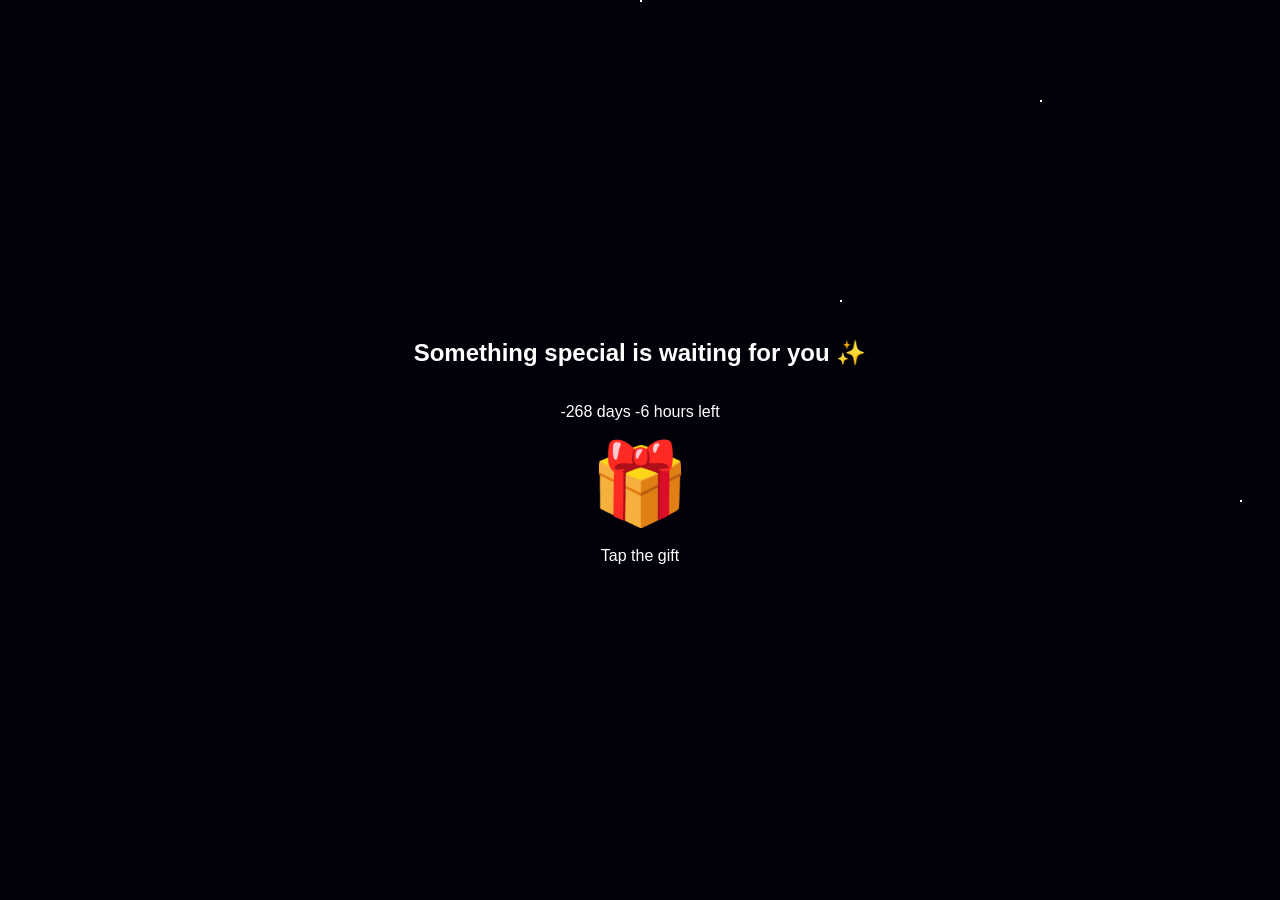
==== index.html @ af86b9a0 "Add files via upload" ====
<!DOCTYPE html>
<html>
<head>
<meta name="viewport" content="width=device-width, initial-scale=1">
<title>Our Little Universe ❤️</title>
<link rel="stylesheet" href="style.css">
</head>

<body>

<audio id="bgMusic" loop>
<source src="music/song.mp3" type="audio/mp3">
</audio>

<div class="stars"></div>
<div class="hearts"></div>

<section class="start">
<h1>Something special is waiting for you ✨</h1>
<p id="countdown"></p>
<div class="gift" onclick="openGift()">🎁</div>
<p>Tap the gift</p>
</section>

<section id="content" class="hidden">

<h1 class="title">Happy 19th Birthday ❤️</h1>

<section class="gallery">
<h2>Our Beautiful Moments</h2>

<div class="grid">

<img src="images/pic1.jpeg" onclick="showMemory(1)">
<img src="images/pic2.jpeg" onclick="showMemory(2)">
<img src="images/pic3.jpeg" onclick="showMemory(3)">
<img src="images/pic4.jpeg" onclick="showMemory(4)">
<img src="images/pic5.jpeg" onclick="showMemory(5)">
<img src="images/pic6.jpeg" onclick="showMemory(6)">
<img src="images/pic7.jpeg" onclick="showMemory(7)">
<img src="images/pic8.jpeg" onclick="showMemory(8)">
<img src="images/pic9.jpeg" onclick="showMemory(9)">

</div>
</section>

<section class="video">





</section>

<section class="promise">

<h2>A Promise From Me ❤️</h2>

<p>
TRUST ME! <br><br>

I'm not going to lose feelings.<br>
I'm not going to find someone better.<br>
I'm not going to do anything wrong with you.<br>
And I'm not going to leave you.<br><br>

I've already made up my mind.<br>
I want you and only you.<br>
No one else.<br><br>

Because to me you're my kind of perfect.<br>
And I can't imagine my life without you.<br><br>

I just love you.<br>
That's all.<br>
Pure and simple.
</p>

</section>


<section class="telugu">

<h2>Something I Want To Tell You 💖</h2>

<p>

Nuv ela ochavo ndk ochavo nak telidhu but ochesav.<br>
I feel soo happy like everything.<br><br>

Nen badha padthe nuv inka paadthav.<br>
Nen chestha chestha ani chepthav.<br>
I feel soo lucky to have you.<br><br>

This more than a year journey is happy tears, fightings.<br>
But manam eppudu velipolehdu.<br><br>

Nen enni thapulu chesina nuv forgive me.<br>
Nuv na medha arichina nannu odhilesi poledhu.<br><br>

Trust me I love you forever and ever.<br>
Thankyou soo much for existing.<br><br>

And finally happy 19 you little cupcake 🎂❤️

</p>

</section>
<h2>Watch This ❤️</h2>
<video controls onplay="stopMusic()">
<source src="video/message.mp4" type="video/mp4">
</video>
</section>


<div id="popup" class="popup">
<div class="popup-content">
<p id="popupText"></p>
</div>
</div>

<script src="script.js"></script>

</body>
</html>
---- style.css ----
body{
margin:0;
font-family:Arial;
background:#02010a;
color:white;
text-align:center;
overflow-x:hidden;
}

.start{
height:100vh;
display:flex;
flex-direction:column;
justify-content:center;
}

.gift{
font-size:80px;
cursor:pointer;
transition:0.3s;
}

.gift:hover{
transform:scale(1.2);
}

.hidden{
display:none;
}

.title{
margin-top:40px;
font-size:40px;
color:#ff7aa8;
}

.gallery{
padding:40px;
}

.grid{
display:grid;
grid-template-columns:repeat(3,1fr);
gap:15px;
max-width:900px;
margin:auto;
}

.grid img{
width:100%;
border-radius:15px;
cursor:pointer;
box-shadow:0 0 15px rgba(255,255,255,0.3);
transition:0.3s;
}

.grid img:hover{
transform:scale(1.05);
box-shadow:0 0 25px pink;
}

.video video{
width:80%;
max-width:700px;
border-radius:20px;
}

.promise,.telugu{
padding:60px;
max-width:700px;
margin:auto;
line-height:1.7;
font-size:20px;
}

/* popup */

.popup{
display:none;
position:fixed;
top:0;
left:0;
width:100%;
height:100%;
background:rgba(0,0,0,0.7);
justify-content:center;
align-items:center;
}

.popup-content{
background:white;
color:black;
padding:25px;
border-radius:15px;
max-width:300px;
}

/* stars */

.stars{
position:fixed;
width:100%;
height:100%;
background:transparent;
z-index:-2;
}

.stars::after{
content:"";
position:absolute;
width:2px;
height:2px;
background:white;
box-shadow:
200px 300px white,
400px 100px white,
600px 500px white,
800px 200px white,
1000px 400px white,
1200px 100px white,
1400px 600px white,
1600px 300px white;
animation:twinkle 4s infinite alternate;
}

@keyframes twinkle{
from{opacity:0.3;}
to{opacity:1;}
}

/* hearts */

.hearts::before{
content:"❤️ ❤️ ❤️ ❤️ ❤️ ❤️ ❤️";
position:fixed;
top:-10%;
left:0;
font-size:22px;
opacity:0.3;
animation:fall 12s linear infinite;
}

@keyframes fall{
0%{transform:translateY(-10%)}
100%{transform:translateY(110vh)}
}
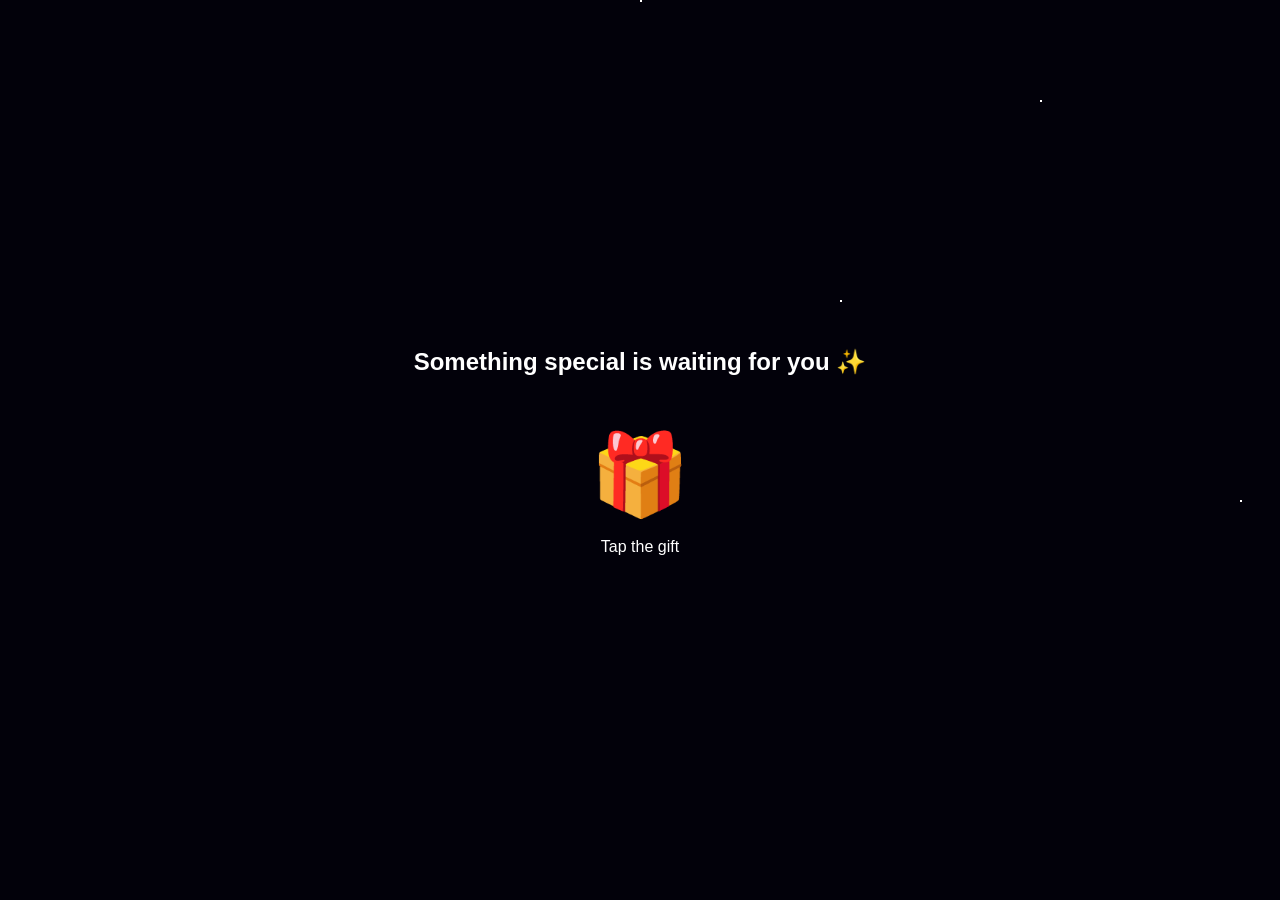
==== commit 8245d181: "Add files via upload" ====
--- a/index.html
+++ b/index.html
@@ -25,8 +25,8 @@
 
 <section id="content" class="hidden">
 
-<h1 class="title">Happy 19th Birthday ❤️</h1>
-
+<h1 class="title glow">Happy 19th Birthday ❤️</h1>
+<p class="subtitle">One year of memories. A lifetime to go ❤️</p>
 <section class="gallery">
 <h2>Our Beautiful Moments</h2>
 
@@ -43,14 +43,6 @@
 <img src="images/pic9.jpeg" onclick="showMemory(9)">
 
 </div>
-</section>
-
-<section class="video">
-
-
-
-
-
 </section>
 
 <section class="promise">
@@ -96,21 +88,40 @@
 This more than a year journey is happy tears, fightings.<br>
 But manam eppudu velipolehdu.<br><br>
 
-Nen enni thapulu chesina nuv forgive me.<br>
+Nen enni thapulu chesina nuv forgive chesavv.<br>
 Nuv na medha arichina nannu odhilesi poledhu.<br><br>
 
 Trust me I love you forever and ever.<br>
 Thankyou soo much for existing.<br><br>
 
-And finally happy 19 you little cupcake 🎂❤️
+And finally happy 19 to my little cupcake 🎂❤️
 
 </p>
 
 </section>
-<h2>Watch This ❤️</h2>
+
+
+<section class="video">
+
+<h2>Your Video Message ❤️</h2>
+
 <video controls onplay="stopMusic()">
 <source src="video/message.mp4" type="video/mp4">
 </video>
+
+</section>
+
+<section class="birthday-final">
+
+<h1>Happy 19th Birthday ❤️</h1>
+
+<p>
+One beautiful year with you.  
+And many more memories waiting for us.
+</p>
+
+</section>
+
 </section>
 
 
--- a/style.css
+++ b/style.css
@@ -60,12 +60,6 @@
 box-shadow:0 0 25px pink;
 }
 
-.video video{
-width:80%;
-max-width:700px;
-border-radius:20px;
-}
-
 .promise,.telugu{
 padding:60px;
 max-width:700px;
@@ -74,7 +68,20 @@
 font-size:20px;
 }
 
-/* popup */
+.video video{
+width:80%;
+max-width:700px;
+border-radius:20px;
+}
+
+.birthday-final{
+height:80vh;
+display:flex;
+flex-direction:column;
+justify-content:center;
+align-items:center;
+font-size:24px;
+}
 
 .popup{
 display:none;
@@ -95,8 +102,6 @@
 border-radius:15px;
 max-width:300px;
 }
-
-/* stars */
 
 .stars{
 position:fixed;
@@ -119,8 +124,7 @@
 800px 200px white,
 1000px 400px white,
 1200px 100px white,
-1400px 600px white,
-1600px 300px white;
+1400px 600px white;
 animation:twinkle 4s infinite alternate;
 }
 
@@ -129,19 +133,43 @@
 to{opacity:1;}
 }
 
-/* hearts */
-
 .hearts::before{
-content:"❤️ ❤️ ❤️ ❤️ ❤️ ❤️ ❤️";
-position:fixed;
+content:"❤️ ❤️ ❤️ ";
+position:fixed ;
 top:-10%;
-left:0;
-font-size:22px;
+left: 15;
+font-size:20px;
 opacity:0.3;
 animation:fall 12s linear infinite;
 }
 
-@keyframes fall{
-0%{transform:translateY(-10%)}
-100%{transform:translateY(110vh)}
+@keyframes fall{ 0%{transform:translateY(-10%)} 100%{transform:translateY(110vh)} }
+.glow{
+font-size:42px;
+animation:glowText 3s ease-in-out infinite alternate,
+fadeIn 2s ease;
 }
+
+@keyframes glowText{
+from{
+text-shadow:0 0 10px #ff7aa8,
+0 0 20px #ff7aa8,
+0 0 30px #ff7aa8;
+}
+to{
+text-shadow:0 0 20px #ff7aa8,
+0 0 40px #ff4fa0,
+0 0 60px #ff4fa0;
+}
+}
+
+@keyframes fadeIn{
+from{opacity:0; transform:translateY(20px);}
+to{opacity:1; transform:translateY(0);}
+}
+.subtitle{
+font-size:18px;
+opacity:0.8;
+margin-top:-10px;
+animation:fadeIn 3s ease;
+}
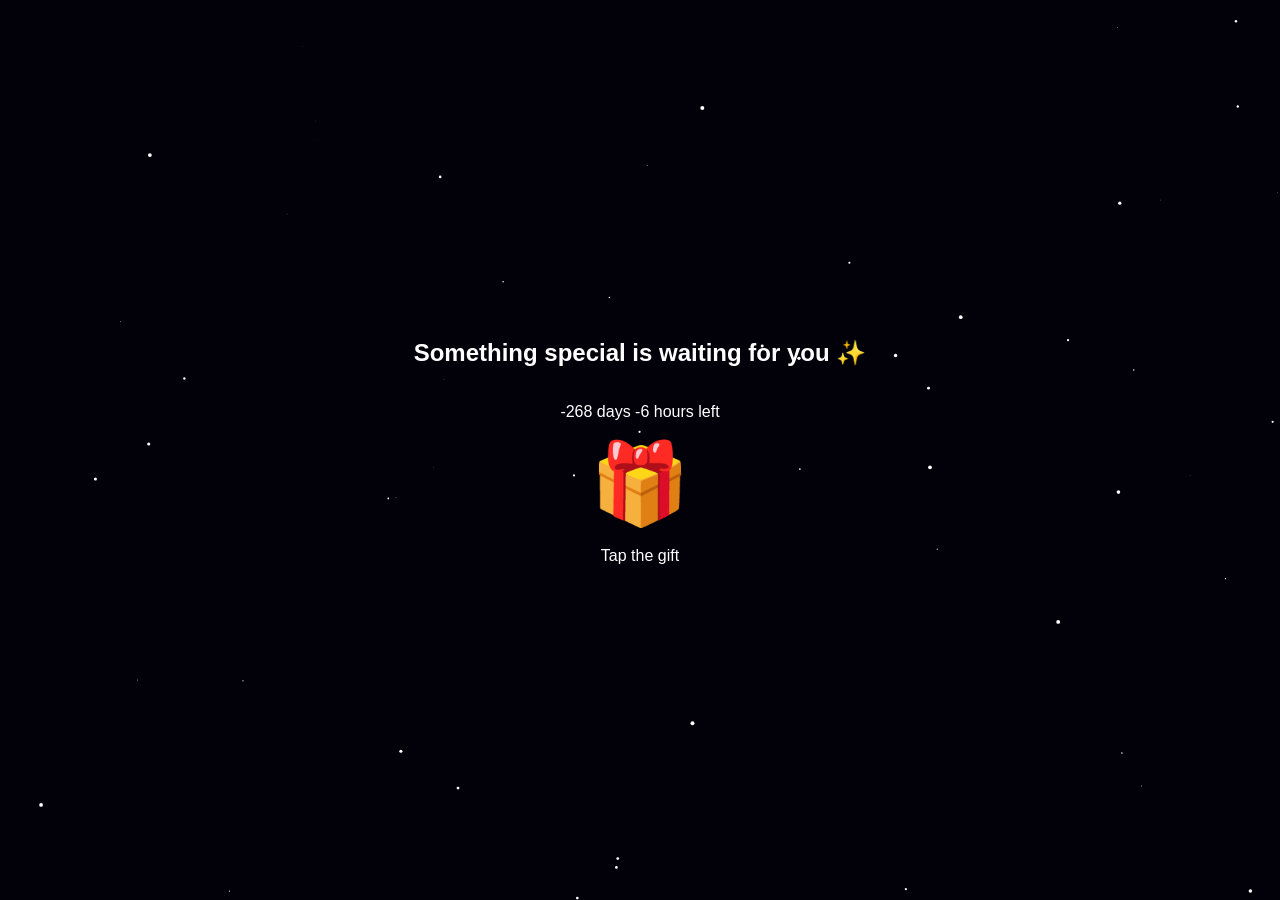
==== commit b6404626: "Add files via upload" ====
--- a/index.html
+++ b/index.html
@@ -9,11 +9,12 @@
 
 <body>
 
-<audio id="bgMusic" loop>
+<audio id="bgMusic" loop preload="auto">
 <source src="music/song.mp3" type="audio/mp3">
 </audio>
 
 <div class="stars"></div>
+<canvas id="particles"></canvas>
 <div class="hearts"></div>
 
 <section class="start">
@@ -27,11 +28,11 @@
 
 <h1 class="title glow">Happy 19th Birthday ❤️</h1>
 <p class="subtitle">One year of memories. A lifetime to go ❤️</p>
+
 <section class="gallery">
 <h2>Our Beautiful Moments</h2>
 
 <div class="grid">
-
 <img src="images/pic1.jpeg" onclick="showMemory(1)">
 <img src="images/pic2.jpeg" onclick="showMemory(2)">
 <img src="images/pic3.jpeg" onclick="showMemory(3)">
@@ -41,17 +42,16 @@
 <img src="images/pic7.jpeg" onclick="showMemory(7)">
 <img src="images/pic8.jpeg" onclick="showMemory(8)">
 <img src="images/pic9.jpeg" onclick="showMemory(9)">
+</div>
 
-</div>
 </section>
+
 
 <section class="promise">
 
 <h2>A Promise From Me ❤️</h2>
 
 <p>
-TRUST ME! <br><br>
-
 I'm not going to lose feelings.<br>
 I'm not going to find someone better.<br>
 I'm not going to do anything wrong with you.<br>
@@ -62,11 +62,7 @@
 No one else.<br><br>
 
 Because to me you're my kind of perfect.<br>
-And I can't imagine my life without you.<br><br>
-
-I just love you.<br>
-That's all.<br>
-Pure and simple.
+And I can't imagine my life without you.
 </p>
 
 </section>
@@ -77,7 +73,6 @@
 <h2>Something I Want To Tell You 💖</h2>
 
 <p>
-
 Nuv ela ochavo ndk ochavo nak telidhu but ochesav.<br>
 I feel soo happy like everything.<br><br>
 
@@ -85,17 +80,16 @@
 Nen chestha chestha ani chepthav.<br>
 I feel soo lucky to have you.<br><br>
 
-This more than a year journey is happy tears, fightings.<br>
+This more than a year journey is happy, tears, fightings.<br>
 But manam eppudu velipolehdu.<br><br>
 
-Nen enni thapulu chesina nuv forgive chesavv.<br>
+Nen enni thapulu chesina nuv forgive chesav.<br>
 Nuv na medha arichina nannu odhilesi poledhu.<br><br>
 
 Trust me I love you forever and ever.<br>
 Thankyou soo much for existing.<br><br>
 
-And finally happy 19 to my little cupcake 🎂❤️
-
+Happy 19 to my cute little cupcake 🎂❤️
 </p>
 
 </section>
@@ -108,17 +102,6 @@
 <video controls onplay="stopMusic()">
 <source src="video/message.mp4" type="video/mp4">
 </video>
-
-</section>
-
-<section class="birthday-final">
-
-<h1>Happy 19th Birthday ❤️</h1>
-
-<p>
-One beautiful year with you.  
-And many more memories waiting for us.
-</p>
 
 </section>
 
@@ -135,4 +118,3 @@
 
 </body>
 </html>
-
--- a/style.css
+++ b/style.css
@@ -18,11 +18,13 @@
 .gift{
 font-size:80px;
 cursor:pointer;
-transition:0.3s;
+animation:giftBounce 2s infinite;
 }
 
-.gift:hover{
-transform:scale(1.2);
+@keyframes giftBounce{
+0%{transform:translateY(0)}
+50%{transform:translateY(-15px)}
+100%{transform:translateY(0)}
 }
 
 .hidden{
@@ -31,8 +33,22 @@
 
 .title{
 margin-top:40px;
-font-size:40px;
+font-size:42px;
 color:#ff7aa8;
+}
+
+.subtitle{
+opacity:0.8;
+margin-top:-10px;
+}
+
+.glow{
+animation:glowText 3s infinite alternate;
+}
+
+@keyframes glowText{
+from{text-shadow:0 0 10px #ff7aa8;}
+to{text-shadow:0 0 30px #ff4fa0;}
 }
 
 .gallery{
@@ -52,12 +68,23 @@
 border-radius:15px;
 cursor:pointer;
 box-shadow:0 0 15px rgba(255,255,255,0.3);
-transition:0.3s;
+opacity:0;
+transform:translateY(40px);
+animation:fadeUp 1s forwards;
 }
 
-.grid img:hover{
-transform:scale(1.05);
-box-shadow:0 0 25px pink;
+.grid img:nth-child(1){animation-delay:0.2s;}
+.grid img:nth-child(2){animation-delay:0.4s;}
+.grid img:nth-child(3){animation-delay:0.6s;}
+.grid img:nth-child(4){animation-delay:0.8s;}
+.grid img:nth-child(5){animation-delay:1s;}
+.grid img:nth-child(6){animation-delay:1.2s;}
+.grid img:nth-child(7){animation-delay:1.4s;}
+.grid img:nth-child(8){animation-delay:1.6s;}
+.grid img:nth-child(9){animation-delay:1.8s;}
+
+@keyframes fadeUp{
+to{opacity:1; transform:translateY(0);}
 }
 
 .promise,.telugu{
@@ -72,15 +99,6 @@
 width:80%;
 max-width:700px;
 border-radius:20px;
-}
-
-.birthday-final{
-height:80vh;
-display:flex;
-flex-direction:column;
-justify-content:center;
-align-items:center;
-font-size:24px;
 }
 
 .popup{
@@ -103,73 +121,26 @@
 max-width:300px;
 }
 
-.stars{
+.hearts::before{
+content:"❤️ ❤️ ❤️ ❤️";
 position:fixed;
-width:100%;
-height:100%;
-background:transparent;
-z-index:-2;
-}
-
-.stars::after{
-content:"";
-position:absolute;
-width:2px;
-height:2px;
-background:white;
-box-shadow:
-200px 300px white,
-400px 100px white,
-600px 500px white,
-800px 200px white,
-1000px 400px white,
-1200px 100px white,
-1400px 600px white;
-animation:twinkle 4s infinite alternate;
-}
-
-@keyframes twinkle{
-from{opacity:0.3;}
-to{opacity:1;}
-}
-
-.hearts::before{
-content:"❤️ ❤️ ❤️ ";
-position:fixed ;
 top:-10%;
-left: 15;
-font-size:20px;
+left:13;
+font: 18px;
 opacity:0.3;
 animation:fall 12s linear infinite;
 }
 
-@keyframes fall{ 0%{transform:translateY(-10%)} 100%{transform:translateY(110vh)} }
-.glow{
-font-size:42px;
-animation:glowText 3s ease-in-out infinite alternate,
-fadeIn 2s ease;
+@keyframes fall{
+0%{transform:translateY(-10%)}
+100%{transform:translateY(110vh)}
 }
 
-@keyframes glowText{
-from{
-text-shadow:0 0 10px #ff7aa8,
-0 0 20px #ff7aa8,
-0 0 30px #ff7aa8;
+#particles{
+position:fixed;
+top:0;
+left:0;
+width:100%;
+height:100%;
+z-index:-3;
 }
-to{
-text-shadow:0 0 20px #ff7aa8,
-0 0 40px #ff4fa0,
-0 0 60px #ff4fa0;
-}
-}
-
-@keyframes fadeIn{
-from{opacity:0; transform:translateY(20px);}
-to{opacity:1; transform:translateY(0);}
-}
-.subtitle{
-font-size:18px;
-opacity:0.8;
-margin-top:-10px;
-animation:fadeIn 3s ease;
-}
